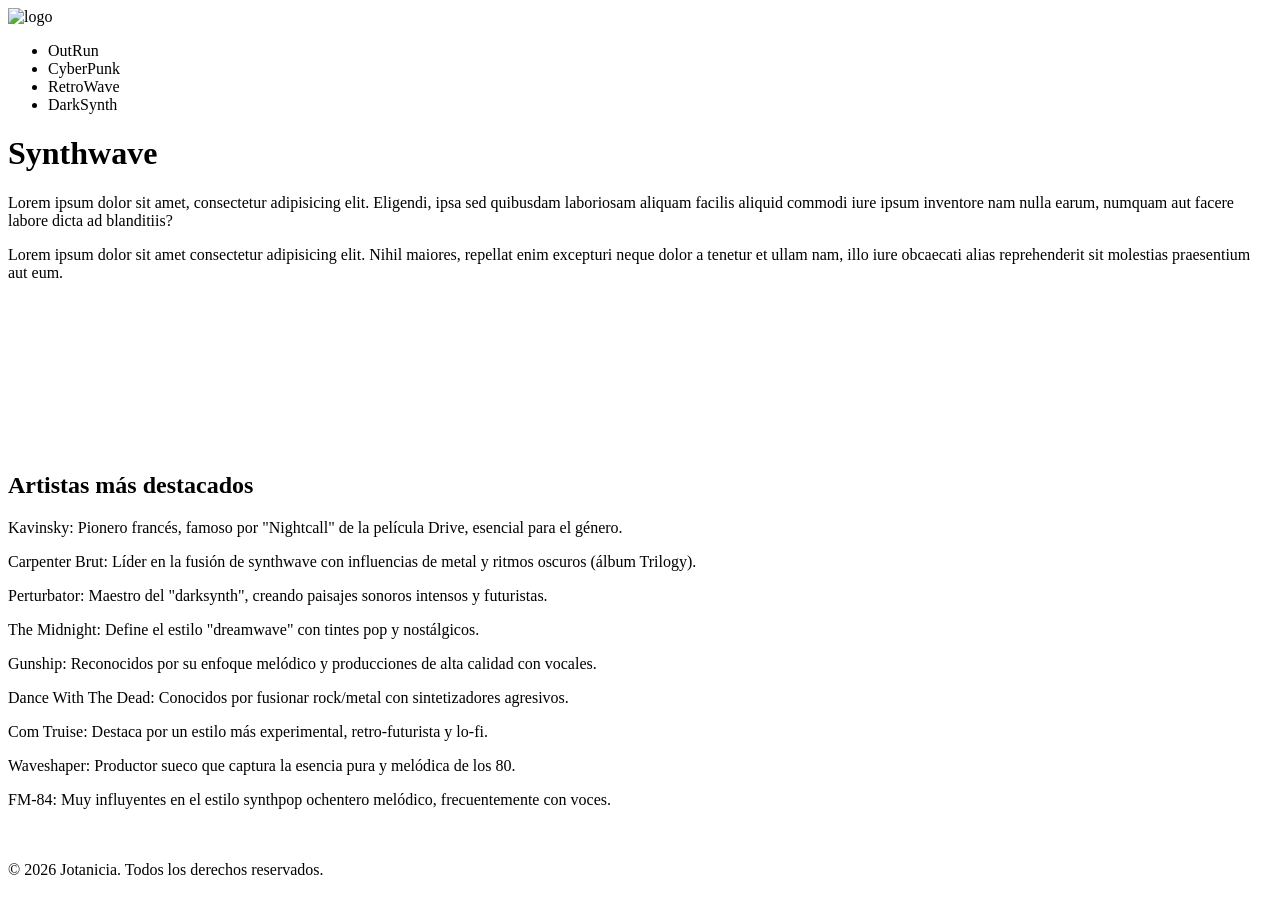
==== SynthWave/landing_page/assets/index.html @ 8f887efd "Add files via upload" ====
<!DOCTYPE html>
<html lang="en">
<head>
    <meta charset="UTF-8">
    <meta name="viewport" content="width=device-width, initial-scale=1.0">
    <title>Synthwave</title>
</head>
<body>
    <header>
        <nav>
        <img src="" alt="logo">
            <ul>
                <li>OutRun</li>
                <li>CyberPunk</li>
                <li>RetroWave</li>
                <li>DarkSynth</li>
            </ul>
        </nav>
        <div class="">
            <h1>Synthwave</h1>
            <p>Lorem ipsum dolor sit amet, consectetur adipisicing elit. Eligendi, ipsa sed quibusdam laboriosam aliquam facilis aliquid commodi iure ipsum inventore nam nulla earum, numquam aut facere labore dicta ad blanditiis?</p>
        </div>
    </header>
    <main>
        <section>
            <p>Lorem ipsum dolor sit amet consectetur adipisicing elit. Nihil maiores, repellat enim excepturi neque dolor a tenetur et ullam nam, illo iure obcaecati alias reprehenderit sit molestias praesentium aut eum.</p>
            <iframe src="" frameborder="0"></iframe>
            <iframe src="" frameborder="0"></iframe>
        </section>
        <aside>
            <audio src=""></audio>
            <audio src=""></audio>
            <audio src=""></audio>
            <audio src=""></audio>
        </aside>
    </main>
    <section>
        <h2>Artistas más destacados</h2>
        <div class="Kavinsky"> <p> Kavinsky: Pionero francés, famoso por "Nightcall" de la película Drive, esencial para el género. </p></div>
        <div class="Carpenter Brut"><p> Carpenter Brut: Líder en la fusión de synthwave con influencias de metal y ritmos oscuros (álbum Trilogy). </p></div>
        <div class="Pertubator"><p> Perturbator: Maestro del "darksynth", creando paisajes sonoros intensos y futuristas. </p></div>
        <div class="The Midnight"><p> The Midnight: Define el estilo "dreamwave" con tintes pop y nostálgicos. </p></div>
        <div class="Gunship"><p> Gunship: Reconocidos por su enfoque melódico y producciones de alta calidad con vocales. </p></div>
        <div class="Dance With The Dead"><p> Dance With The Dead: Conocidos por fusionar rock/metal con sintetizadores agresivos. </p></div>
        <div class="Com Truise"><p> Com Truise: Destaca por un estilo más experimental, retro-futurista y lo-fi. </p></div>
        <div class="Waveshaper"><p> Waveshaper: Productor sueco que captura la esencia pura y melódica de los 80. </p></div>
        <div class="FM-84"><p> FM-84: Muy influyentes en el estilo synthpop ochentero melódico, frecuentemente con voces. </p></div>
    </section>
    <footer>
        <div class="">
            <img src="" alt="">
            <div class="">
                <img src="" alt="">
                <link rel="stylesheet" href="">
                <img src="" alt="">
                <link rel="stylesheet" href="">
                <img src="" alt="">
                <link rel="stylesheet" href="">
            </div>
            <div>&copy 2026 Jotanicia. Todos los derechos reservados.</div>
        </div>
    </footer>
</body>
</html>
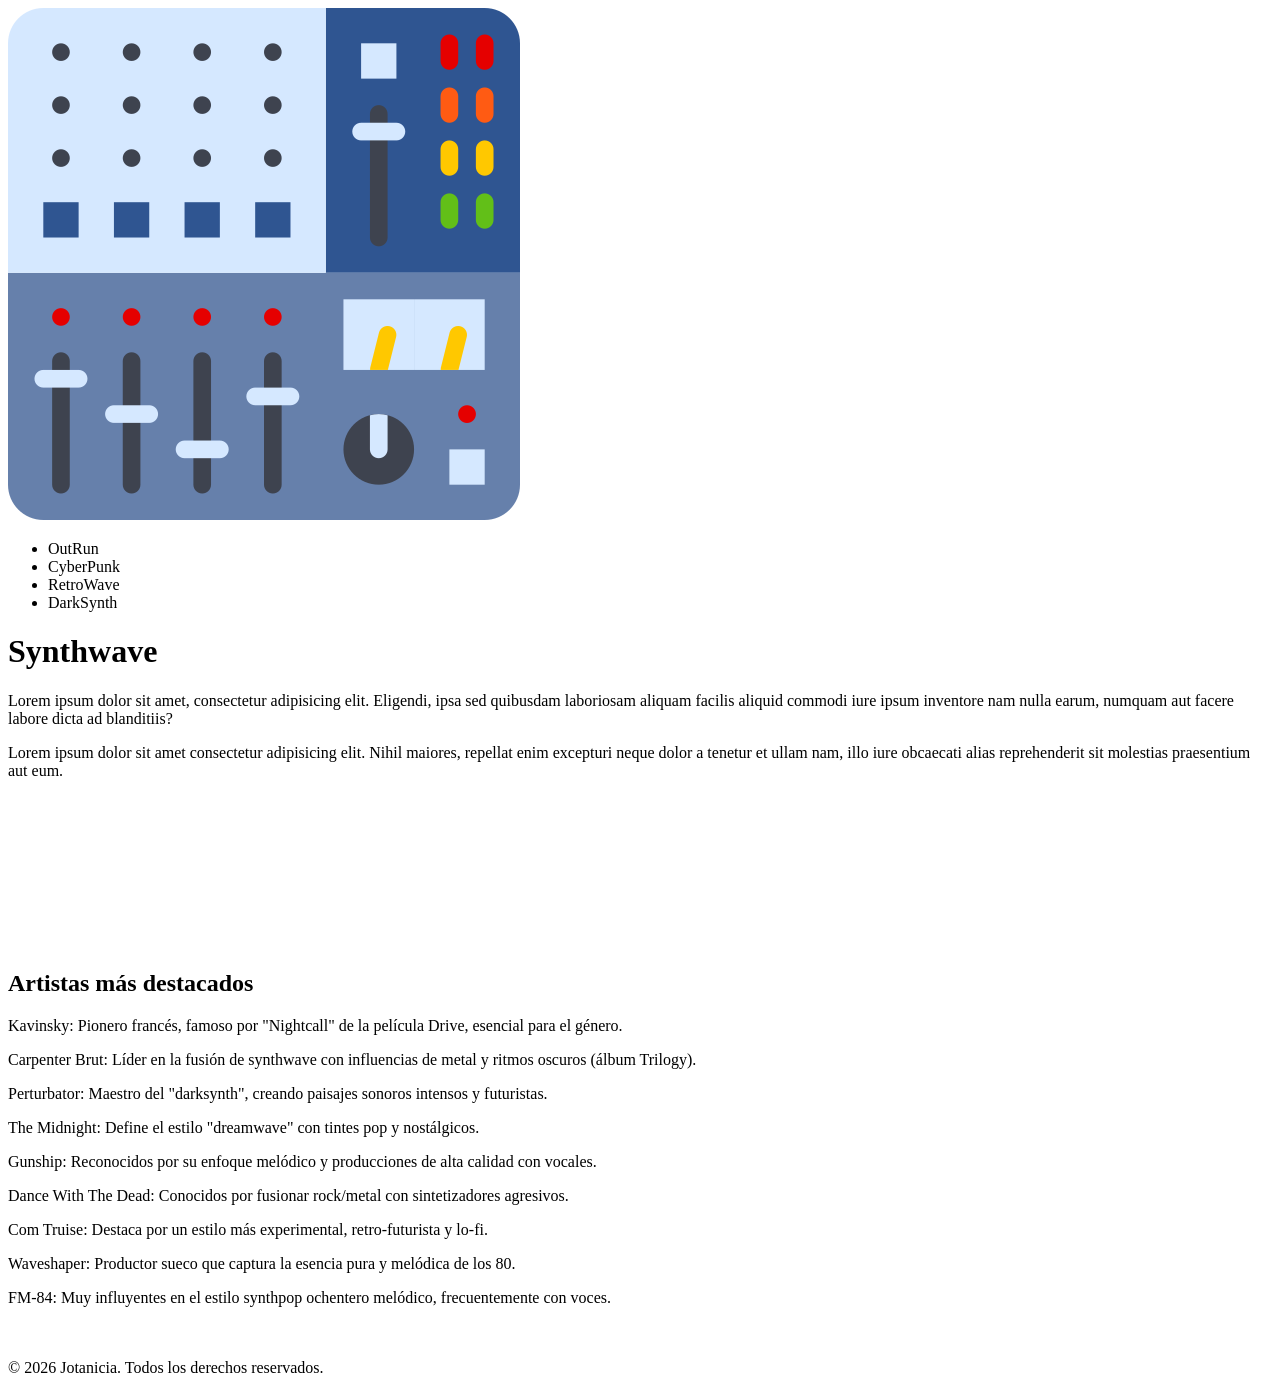
==== commit 773e3674: "Add files via upload" ====
--- a/SynthWave/landing_page/assets/index.html
+++ b/SynthWave/landing_page/assets/index.html
@@ -8,7 +8,7 @@
 <body>
     <header>
         <nav>
-        <img src="" alt="logo">
+        <img src="./img/mixer.png" alt="logo">
             <ul>
                 <li>OutRun</li>
                 <li>CyberPunk</li>
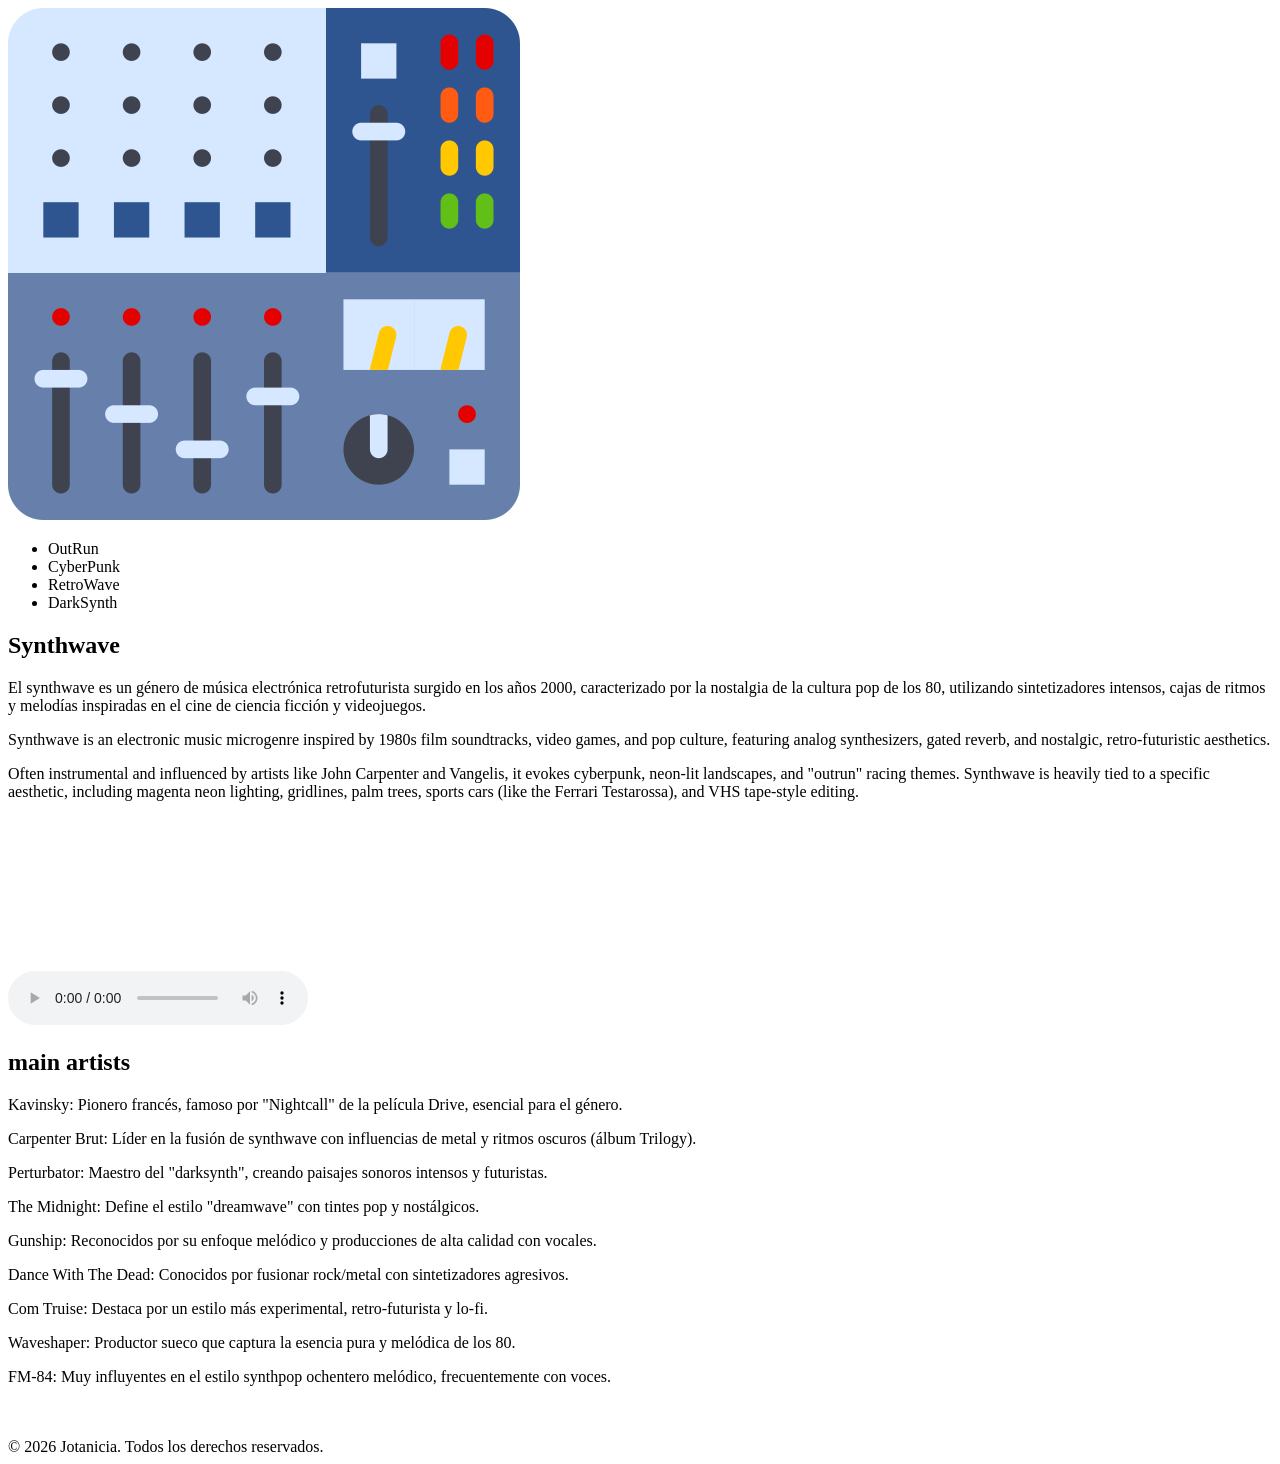
==== commit 4fef973c: "Add files via upload" ====
--- a/SynthWave/landing_page/assets/index.html
+++ b/SynthWave/landing_page/assets/index.html
@@ -16,26 +16,29 @@
                 <li>DarkSynth</li>
             </ul>
         </nav>
-        <div class="">
+        <section id="info">
             <h1>Synthwave</h1>
-            <p>Lorem ipsum dolor sit amet, consectetur adipisicing elit. Eligendi, ipsa sed quibusdam laboriosam aliquam facilis aliquid commodi iure ipsum inventore nam nulla earum, numquam aut facere labore dicta ad blanditiis?</p>
-        </div>
+            <p>El synthwave es un género de música electrónica retrofuturista surgido en los años 2000, caracterizado por la nostalgia de la cultura pop de los 80, utilizando sintetizadores intensos, cajas de ritmos y melodías inspiradas en el cine de ciencia ficción y videojuegos.</p>
+        </section>
     </header>
     <main>
-        <section>
-            <p>Lorem ipsum dolor sit amet consectetur adipisicing elit. Nihil maiores, repellat enim excepturi neque dolor a tenetur et ullam nam, illo iure obcaecati alias reprehenderit sit molestias praesentium aut eum.</p>
+        <section id="content">
+            <p>Synthwave is an electronic music microgenre inspired by 1980s film soundtracks, video games, and pop culture, featuring analog synthesizers, gated reverb, and nostalgic, retro-futuristic aesthetics. </p>
+            <p>Often instrumental and influenced by artists like John Carpenter and Vangelis, it evokes cyberpunk, neon-lit landscapes, and "outrun" racing themes. Synthwave is heavily tied to a specific aesthetic, including magenta neon lighting, gridlines, palm trees, sports cars (like the Ferrari Testarossa), and VHS tape-style editing. </p>
             <iframe src="" frameborder="0"></iframe>
             <iframe src="" frameborder="0"></iframe>
         </section>
-        <aside>
-            <audio src=""></audio>
-            <audio src=""></audio>
-            <audio src=""></audio>
-            <audio src=""></audio>
+        <aside id="examples">
+        <audio controls>
+            <source src="audio.mp3" type="audio/mpeg">
+            <source src="audio.ogg" type="audio/ogg">
+            <source src="audio.mp3" type="audio/mpeg">
+            <source src="audio.ogg" type="audio/ogg">
+        </audio>
         </aside>
     </main>
-    <section>
-        <h2>Artistas más destacados</h2>
+    <section class="artists">
+        <h2>main artists</h2>
         <div class="Kavinsky"> <p> Kavinsky: Pionero francés, famoso por "Nightcall" de la película Drive, esencial para el género. </p></div>
         <div class="Carpenter Brut"><p> Carpenter Brut: Líder en la fusión de synthwave con influencias de metal y ritmos oscuros (álbum Trilogy). </p></div>
         <div class="Pertubator"><p> Perturbator: Maestro del "darksynth", creando paisajes sonoros intensos y futuristas. </p></div>
